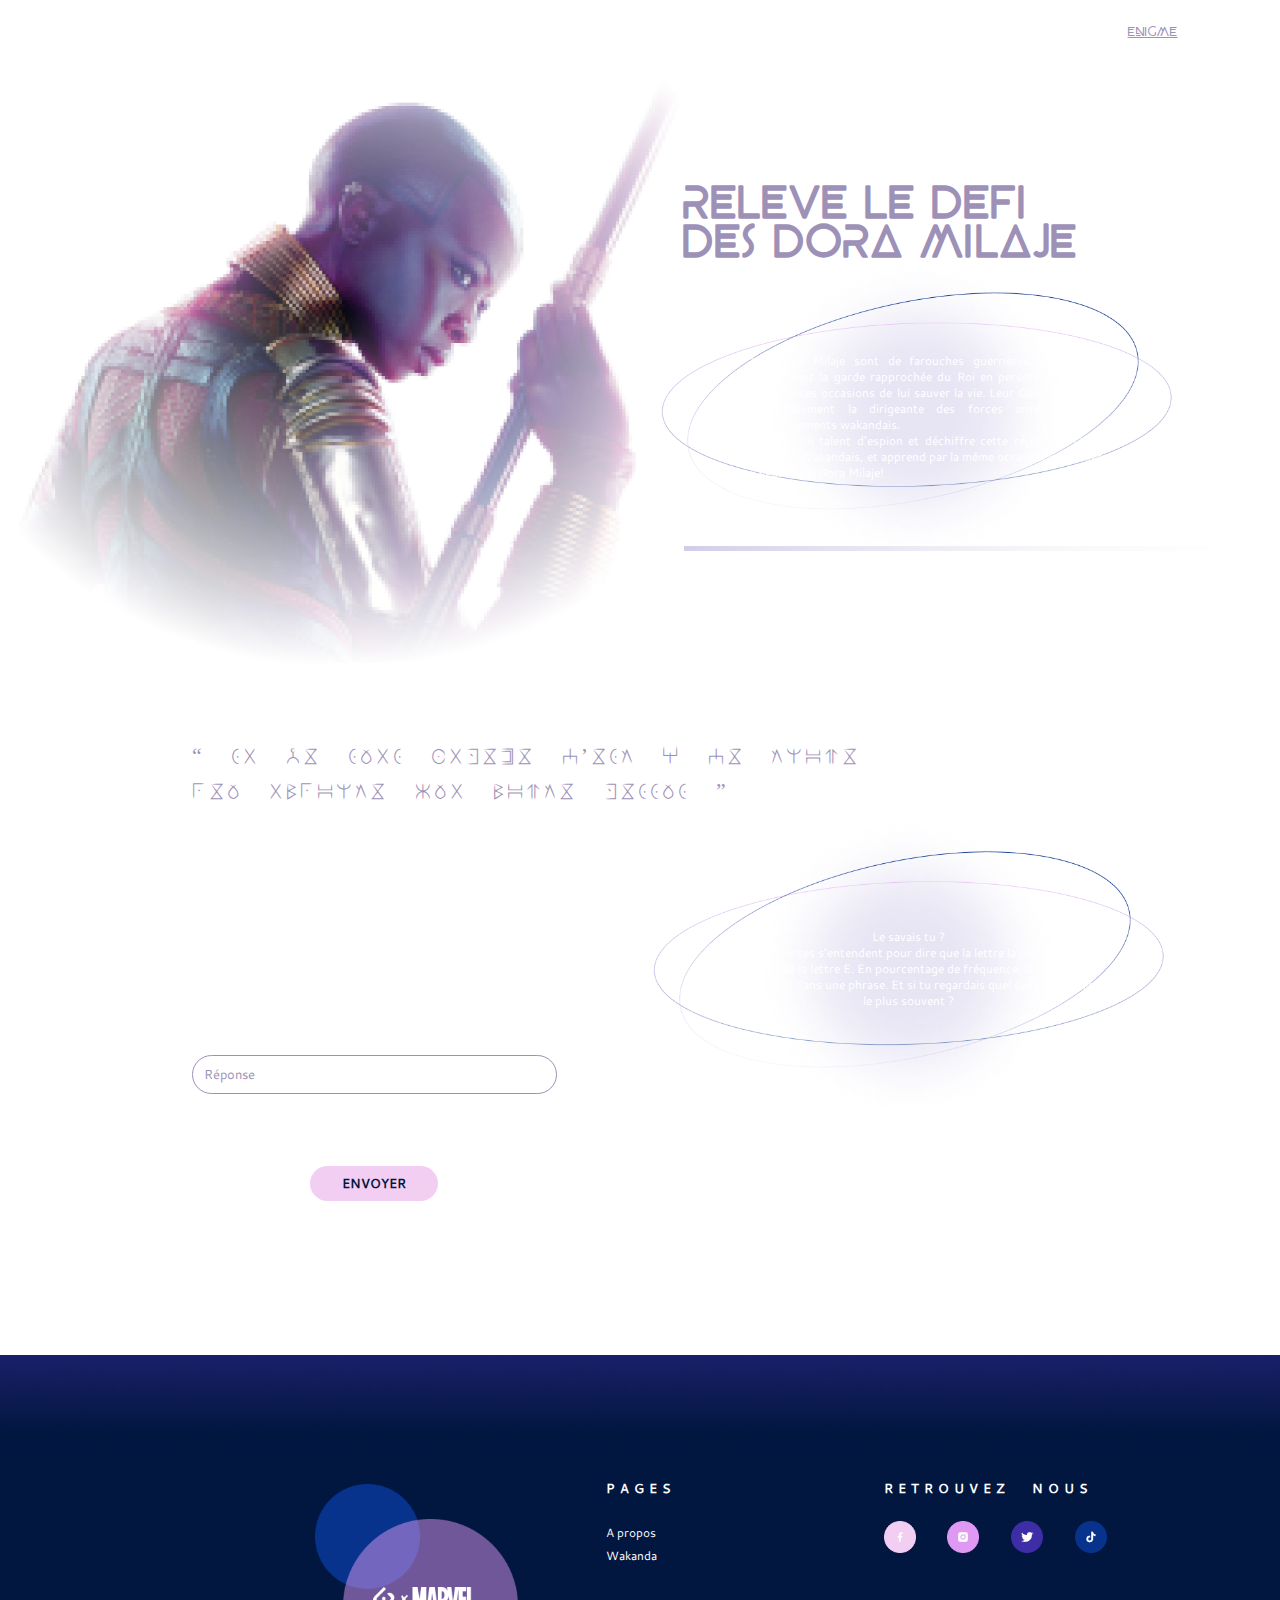
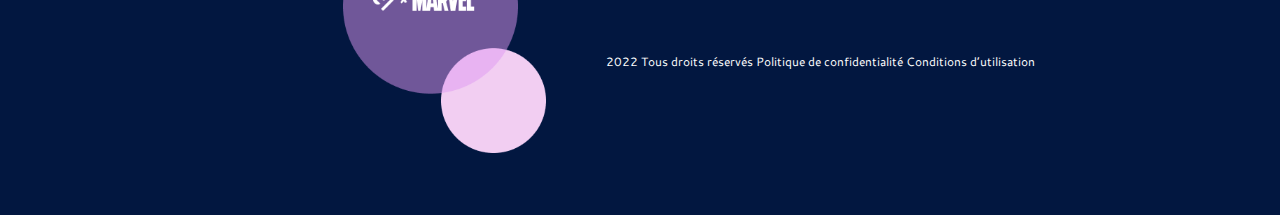
==== enigme.html @ 831d3232 "initial commit" ====
<!DOCTYPE html>
<html lang="en">
<head>
    <meta charset="UTF-8">
    <meta http-equiv="X-UA-Compatible" content="IE=edge">
    <meta name="viewport" content="width=device-width, initial-scale=1.0">
    <title>Enigme</title>
    <link rel="stylesheet" href="assets/css/style.css">
    <link rel="stylesheet" href="assets/css/enigme.css">
</head>
<body>
    <!-------------------------En-tête------------------------------>
    <header>
        <nav>
            <div class="logo">
                <img src="assets/images/All pages/footer2.png" alt="">
            </div>
            <ul class="nav">
                <li class="menu">
                    <a href="index.html">
                    ACCUEIL
                    </a>
                </li>
                <li>
                    <a href="wakanda.html">
                    WAKANDA
                    </a>
                </li>
                <li>
                    <a class="active" href="enigme.html">
                    ENIGME
                    </a>
                </li>
            </ul>
        </nav>      
    </header>

    <!------------------- Première section ---------------->
    <section class="first-section">
        <div class="left">
            <img src="assets/images/Enigme/Pantherenigme1.png" alt="Pantherenigme1">
        </div>
        <div class="right">
            <h1>Releve le defi <br>des dora milaje</h1>
            <div class="pantherenigme2">
                <img src="assets/images/Enigme/Pantherenigme2.png" alt="Pantherenigme2">
                <div class="pantherenigme2-text">
                    <p>Les Dora Milaje sont de farouches guerrières d’élite. Elles constituent la garde 
                        rapprochée du Roi en personne et ont de nombreuses occasions de lui sauver la 
                        vie. Leur Générale, Okoyé est également la dirigeante des forces armées et des 
                        renseignements wakandais. <br>
                        
                        Prouve ton talent d’espion et déchiffre cette réplique d’Okoyé écrite en Wakandais, 
                        et apprend par la même occasion la première valeur d’une Dora Milaje!</p>
                </div>
            </div>
            <div class="line">
                <img src="assets/images/Enigme/Pantherenigme3.png" alt="Pantherenigme3">
            </div>
        </div>
    </section>

    <!------------------- Deuxième section ---------------->
    <section class="second-section">
        <div class="words">
            <h2>“ SI JE SUIS FIDELE C’EST A CE TRONE <br>
                PEU IMPORTE QUI MONTE DESSUS ”</h2>
        </div>
        <div class="left2">
            <div class="alphabet">
                <p class="p1">Voici la transicription de l’alphabet:</p>
                <p class="p2"><span>A</span> = A ; <span>B</span> = b ; <span>C</span> = c ; <span>D</span> = d ; <span>E</span> = e ; <span>F</span> = f ; <span>G</span> = g ; <span>H</span> = h ; <span>I</span> = i ; <span>J</span> = j ; 

                    <span>K</span> = k ; <span>L</span> = l ; <span>M</span> = m ; <span>N</span> = n ; <span>O</span> = o ; <span>P</span> = p ; <span>Q</span> = q ; <span>R</span> = r ; <span>S</span> = s ; <span>T</span> = t ;
                    
                    <span>U</span> = u ; <span>W</span> = w ; <span>X</span> = x ; <span>Y</span> = y ; <span>Z</span> = z </p>
            </div>
            <div class="formulaire">
                <p class="p1">Alors, as tu la réponse </p>
                <form action="">
                    <input type="text" name="" id="" placeholder="Réponse" required>
                    <button type="submit">ENVOYER</button>
                </form>
            </div>
            
            <!-- modal -->
            <div id="myModal" class="modal">
                <div class="modal-content">
                  <span class="close" onclick="hideModal()">&times;</span>
                  <h3>Message reçu!</h3>
                  <p>Merci, à la prochaine!</p>
                </div>
            </div>

        </div>
        <div class="right2">
            <img src="assets/images/Enigme/Pantherenigme2.png" alt="Pantherenigme2">
            <div class="pantherenigme2-text2">
                <p>Le savais tu ? </p>
                <p>Plusieurs sources s’entendent pour dire que la lettre la plus utilisée en français est 
                    la lettre E. En pourcentage de fréquence, la lettre est utilisée à 14% dans une 
                    phrase. Et si tu regardais quel symbole revient le plus souvent ?</p>
            </div>
        </div>
    </section>

    <!-------------------- Pied de page ------------------------------------>
    <footer>
        <div class="footer-left">
            <div class="img1">
                <img src="assets/images/All pages/footer1.png" alt="">
                <div class="img2" >
                    <img src="assets/images/All pages/footer2.png" alt="">
                </div>
            </div>
        </div>
        <div class="footer-right">
            <div>
                <h4>PAGES</h4>
                <p>A propos</p>
                <p>Wakanda</p>
            </div>
            <div>
                <h4>RETROUVEZ NOUS</h4>
                <ul>
                    <li><a href="http://www.marvel-cineverse.fr/pages/mcu/encyclopedie/personnages/black-panther.html"><img src="assets/images/All pages/footer3.png" alt=""></a></li>
                    <li><a href="http://www.marvel-cineverse.fr/pages/mcu/encyclopedie/personnages/black-panther.html"><img src="assets/images/All pages/footer4.png" alt=""></a></li>
                    <li><a href="http://www.marvel-cineverse.fr/pages/mcu/encyclopedie/personnages/black-panther.html"><img src="assets/images/All pages/footer5.png" alt=""></a></li>
                    <li><a href="http://www.marvel-cineverse.fr/pages/mcu/encyclopedie/personnages/black-panther.html"><img src="assets/images/All pages/footer6.png" alt=""></a></li>
                </ul>
            </div>
            <div class="copyright">
                <p> 2022 Tous droits réservés Politique de confidentialité Conditions d’utilisation</p>
            </div>
        </div>
    </footer>   

    <script src="./assets/js/script.js"></script>
</body>
</html>
---- assets/css/style.css ----
/* Style général */
*, ::before, ::after {
    box-sizing: border-box;
    padding: 0;
    margin: 0;
}

:root {
    --white-color: #ffffff;
    --purple-color: #9E91B7;
    --purple-color2: #3D2DA6;
    --blue-color: #07338C;
    --blue-color2: #021740;
    --pink-color: #F2CEF2;
    --pink-color2: #DF99F2;
    --black-color: #000;
}

@font-face {
    font-family: panthera;
    src: url(../fonts/PantheraRegular-MVZ9J.ttf);
}

@font-face {
    font-family: beyno;
    src: url(../fonts/BEYNO.ttf);
}

@font-face {
    font-family: wakanda;
    src: url(../fonts/WakandaForever-Regular.ttf);
}

@font-face {
    font-family: cantarell;
    src: url(../fonts/Cantarell-Regular.ttf);
}

html {
    text-align: justify;
    font-size: 1vw;
}

body {
    background-image: url('../images/All pages/arrière_plan.png');
    background-repeat: no-repeat;
    background-size: cover;
    font-family: 'Cantarell';
    color: var(--white-color);
    overflow-x: hidden;
}

/* TEXTES ET TITRES */
h1 {
    font-family: panthera;
    color: var(--purple-color);
    font-size: 3.2em;
}

h2 {
    font-family: beyno;
    color: var(--purple-color);
    font-size: 1.5em;
    font-weight: 100;
}

.wakanda{
    font-family: wakanda;
    font-size: 2em;
    letter-spacing: 0.15em;
}

h3 {
    font-family: 'Cantarell';
    font-size: 2em;
}

.title {
    font-size: 1.5em;
}

.bio {
    font-family: cantarell;
    font-size: 0.87em;
}

p {
    font-size: 0.9em;
}

a {
    text-decoration: none; 
    color: var(--white-color);
    font-size: 0.9em;
}

/****************** NAV *****************/
header {
    padding: 2% 8%;
}

header nav {
    display: flex;
    justify-content: space-between; 
    font-size: 1.1em;
}

.logo img {
    width: 8vw;
}

.logo img:hover {
    filter: invert(20%);
    cursor: pointer;
}

header nav ul {
    display: flex;
    justify-content: space-between;
    width: 20vw; 
}

ul li {
    list-style-type: none; 
}

nav ul li {
    display: inline-flex;
}

nav ul li a {
    list-style-type: none;
    font-family: beyno;
    color: var(--white-color);
}

ul li .active {
    text-decoration: underline;
    color: var(--purple-color);
}

ul li a:hover {
    text-decoration: underline;
}

/* formulaires */
input {
    color: var(--white-color);
}

/* PIED DE PAGE */
footer {
    background-image: url(../images/All\ pages/back_footer.png);
    background-position: center;
    padding-top: 8%;
    padding-bottom: 4.5%;
    margin-top: 12%;
    display: grid;
    grid-template-columns: 0.9fr 1fr;
}

/* partie gauche */
.footer-left {
    display: flex;
    justify-content: flex-end;
    margin-top: 4.5%;
}

.footer-left .img1 {
    position: relative;
    margin-right: 10%;
}

.footer-left .img1 img{
    width: 18vw;
}

.footer-left .img2 {
   position: absolute;
   top: 8vw;
   left: 4.5vw;
}

.footer-left .img2 img {
    width: 8vw;
}

/* partie droite */
.footer-right {
    display: grid;
    grid-template-columns: 0.7fr 1fr;
} 

footer h4 {
    font-family: cantarell;
    word-spacing: 1em;
    letter-spacing: 5px;
    line-height: 5;
}

footer p {
    line-height: 2;
}

.footer-right ul {
    list-style-type: none;
    display: flex;
    gap: 8%;
}

.footer-right ul img {
    width: 2.5vw;
}

.copyright {
    grid-column: span 2;
}

/* Effets supplémentaires */
button[type='submit']:hover {
    box-shadow: 0px 4px 8px 0px var(--pink-color);
    cursor: pointer;
}

footer .footer-left:hover, footer div ul li:hover{
    transform: scale(1.1);
}

/* section * {
    animation-name: fade-in;
    animation-duration: 5s;
} */

@keyframes fade-in {
    from {
        opacity: 0%;
        transform: translateX(-100px);
    }
    to {
        opacity: 100%;
        transform: translateX(0px); 
    }
}

/* modal */
.modal {
display: none;
position: fixed;
z-index: 1;
left: 0;
top: 0;
width: 100%;
height: 100%;
overflow: auto;
background-color: rgba(0, 0, 0, 0.5);
}

.modal-content {
background: linear-gradient(#021740, #021740b7);
margin: 15% auto;
padding: 20px;
width: 50%;
border-radius: 5%;
}

/* pour fermer le modal */
.close {
color: #aaa;
float: right;
font-size: 1.5vw;
font-weight: bold;
cursor: pointer;
}

.close:hover,
.close:focus {
color: var(--white-color);
text-decoration: none;
}
---- assets/css/enigme.css ----
/* Couleurs */
:root {
    --white-color: #ffffff;
    --purple-color: #9E91B7;
    --purple-color2: #3D2DA6;
    --blue-color: #07338C;
    --blue-color2: #021740;
    --pink-color: #F2CEF2;
    --pink-color2: #DF99F2;
    --black-color: #000;
}

/*********************** PREMIERE SECTION ****************************/
.first-section {
    display: grid;
    grid-template-columns: 1fr 1fr;
}

h1 {
    font-family: beyno;
    color: var(--purple-color);
    font-size: 3.5vw;
}

/* partie gauche */
.left {
    margin: -18% auto auto -5%;
}

.left img {
    width: 75vw;
}

/* partie droite */
.right {
   margin: 18% auto auto -48%;
}

.right .pantherenigme2{
    margin: -2% auto -6% -4%;
}

.pantherenigme2 {
    position: relative;
}

.right .pantherenigme2 img{
    width: 40vw;
}

.pantherenigme2-text {
    position: absolute;
    top: 8vw;
    left: 7vw;
    width: 28vw;
    text-align: justify;
    word-spacing: -0.5px;
}

.line img {
    width: 45vw;
    height: 0.6vh;
}

/*********************** DEUXIEME SECTION ****************************/
.second-section {
    display: grid;
    grid-template-columns: 1fr 1fr;
    width: 70vw;
    margin: 0 auto;
}

.second-section .words {
    grid-column: span 2;
}

.second-section h2 {
    font-family: wakanda;
    color: var(--purple-color);
    font-size: 1.7vw;
    letter-spacing: 3px;
    word-spacing: 0.8em;
    line-height: 1.6;
}

/* Partie gauche */
.alphabet {
    margin-top: 8%;
    margin-bottom: 25%;
}
.left2 .p1{
    line-height: 3;
}
.alphabet .p2 {
    font-family: wakanda;
    font-size: 1em;
}

.alphabet span {
    font-family: cantarell;
    font-size: 1em;
}

.formulaire form{
    display: flex;
    flex-direction: column;
    gap: 8vh;
    width: 95%;
}

form input {
    width: 100%;
    height: 3vw;
    border-radius: 38px;
    border: 1px solid var(--purple-color);
    background: transparent;
    padding-left: 3%;
}

input::placeholder {
    color: var(--purple-color); 
    font-size: 1vw;
    font-family: cantarell;
}

form button{
    width: 10vw;
    padding: 2.5% 3%;
    border-radius: 38px;
    background-color: var(--pink-color);
    border: none;
    margin: 0 auto;
    color: var(--blue-color2);
    font-family: cantarell;
    font-size: 1em;
    font-weight: bold;
}

/* Partie droite */
.right2 {
    margin-left: 15%;
    position: relative;
}

.right2 img {
    width: 40vw;
}

.right2 .pantherenigme2-text2 {
    position: absolute;
    width: 30vw;
    bottom: 15vw;
    left: 5vw;
    text-align: center;
}
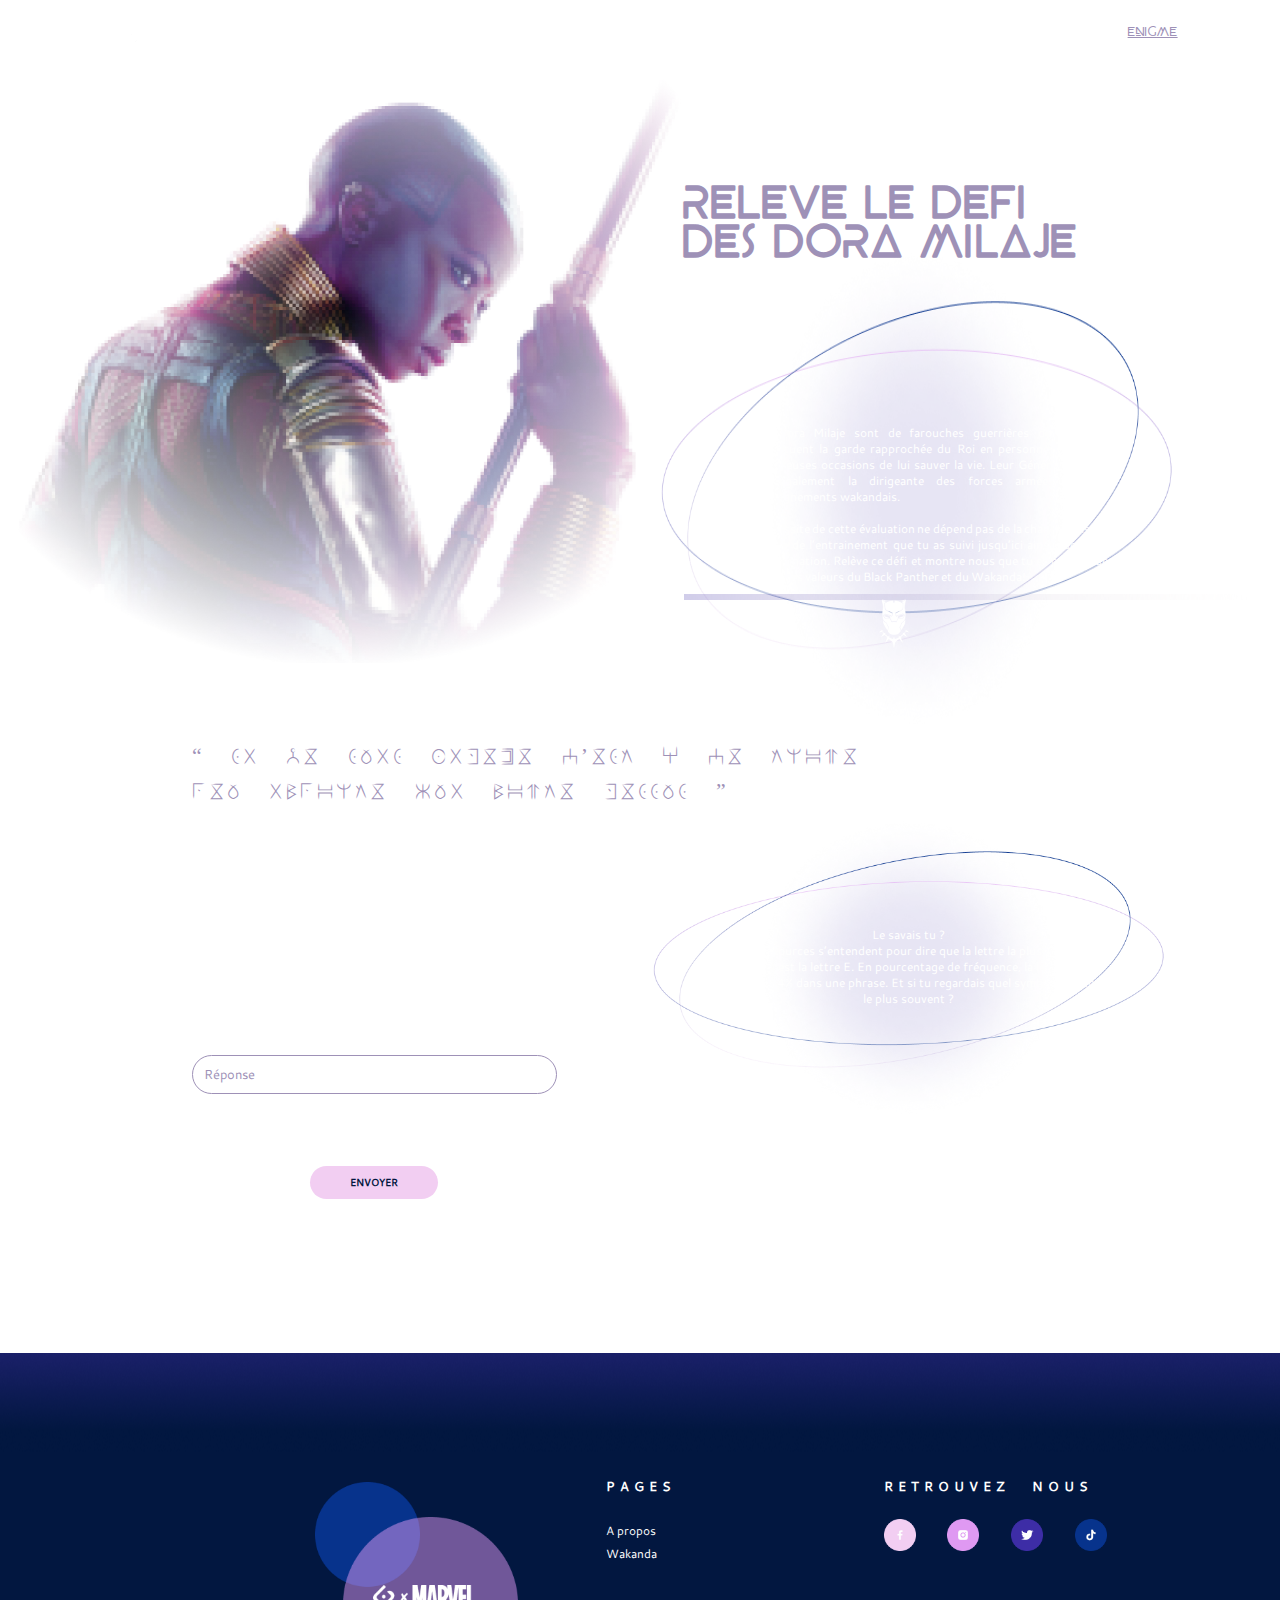
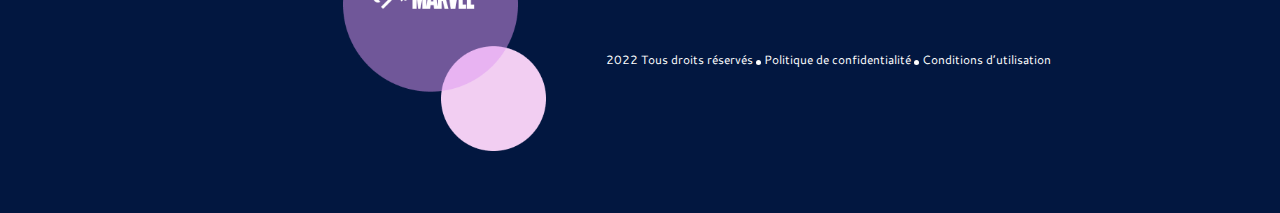
==== commit af4d3f79: "first commit" ====
--- a/enigme.html
+++ b/enigme.html
@@ -5,6 +5,7 @@
     <meta http-equiv="X-UA-Compatible" content="IE=edge">
     <meta name="viewport" content="width=device-width, initial-scale=1.0">
     <title>Enigme</title>
+    <script src="https://code.jquery.com/jquery-3.6.0.js" integrity="sha256-H+K7U5CnXl1h5ywQfKtSj8PCmoN9aaq30gDh27Xc0jk=" crossorigin="anonymous"></script>
     <link rel="stylesheet" href="assets/css/style.css">
     <link rel="stylesheet" href="assets/css/enigme.css">
 </head>
@@ -13,7 +14,7 @@
     <header>
         <nav>
             <div class="logo">
-                <img src="assets/images/All pages/footer2.png" alt="">
+                <img src="assets/images/All pages/footer2.png" alt="logos">
             </div>
             <ul class="nav">
                 <li class="menu">
@@ -35,74 +36,72 @@
         </nav>      
     </header>
 
-    <!------------------- Première section ---------------->
-    <section class="first-section">
-        <div class="left">
-            <img src="assets/images/Enigme/Pantherenigme1.png" alt="Pantherenigme1">
-        </div>
-        <div class="right">
-            <h1>Releve le defi <br>des dora milaje</h1>
-            <div class="pantherenigme2">
-                <img src="assets/images/Enigme/Pantherenigme2.png" alt="Pantherenigme2">
-                <div class="pantherenigme2-text">
-                    <p>Les Dora Milaje sont de farouches guerrières d’élite. Elles constituent la garde 
-                        rapprochée du Roi en personne et ont de nombreuses occasions de lui sauver la 
-                        vie. Leur Générale, Okoyé est également la dirigeante des forces armées et des 
-                        renseignements wakandais. <br>
-                        
-                        Prouve ton talent d’espion et déchiffre cette réplique d’Okoyé écrite en Wakandais, 
-                        et apprend par la même occasion la première valeur d’une Dora Milaje!</p>
+    <!-------------------- contenu principal ------------------------->
+    <main>
+        <!------------------- Première section ---------------->
+        <section class="first-section">
+            <div class="left">
+                <img src="assets/images/Enigme/Pantherenigme1.png" alt="Pantherenigme1">
+            </div>
+            <div class="right">
+                <h1>Releve le defi <br>des dora milaje</h1>
+                <div class="pantherenigme2">
+                    <img src="assets/images/Enigme/Pantherenigme2.png" alt="Pantherenigme2">
+                    <div class="pantherenigme2-text">
+                        <p>Les Dora Milaje sont de farouches guerrières d’élite. Elles constituent la garde 
+                            rapprochée du Roi en personne et ont de nombreuses occasions de lui sauver la 
+                            vie. Leur Générale, Okoyé est également la dirigeante des forces armées et des 
+                            renseignements wakandais. <br><br>
+                            
+                            La réussite de cette évaluation ne dépend pas de la chance mais bel et bien de 
+                            l’entrainement que tu as suivi jusqu’ici ainsi que de ta détermination. Relève ce défi et 
+                            montre nous que tu es capable de porter les valeurs du Black Panther et du Wakanda!</p>
+                        <img src="assets/images/Enigme/Pantherenigme4.png" alt="" id="p4">
+                    </div>
+                </div>
+                <div class="line">
+                    <img src="assets/images/Enigme/Pantherenigme3.png" alt="Pantherenigme3">
                 </div>
             </div>
-            <div class="line">
-                <img src="assets/images/Enigme/Pantherenigme3.png" alt="Pantherenigme3">
+        </section>
+
+        <!------------------- Deuxième section ---------------->
+        <section class="second-section">
+            <div class="words">
+                <h2>“ SI JE SUIS FIDELE C’EST A CE TRONE <br>
+                    PEU IMPORTE QUI MONTE DESSUS ”</h2>
             </div>
-        </div>
-    </section>
+            <!-- partie gauche -->
+            <div class="left2">
+                <div class="alphabet">
+                    <p class="p1">Voici la transicription de l’alphabet:</p>
+                    <p class="p2"><span>A</span> = A ; <span>B</span> = b ; <span>C</span> = c ; <span>D</span> = d ; <span>E</span> = e ; <span>F</span> = f ; <span>G</span> = g ; <span>H</span> = h ; <span>I</span> = i ; <span>J</span> = j ; 
 
-    <!------------------- Deuxième section ---------------->
-    <section class="second-section">
-        <div class="words">
-            <h2>“ SI JE SUIS FIDELE C’EST A CE TRONE <br>
-                PEU IMPORTE QUI MONTE DESSUS ”</h2>
-        </div>
-        <div class="left2">
-            <div class="alphabet">
-                <p class="p1">Voici la transicription de l’alphabet:</p>
-                <p class="p2"><span>A</span> = A ; <span>B</span> = b ; <span>C</span> = c ; <span>D</span> = d ; <span>E</span> = e ; <span>F</span> = f ; <span>G</span> = g ; <span>H</span> = h ; <span>I</span> = i ; <span>J</span> = j ; 
-
-                    <span>K</span> = k ; <span>L</span> = l ; <span>M</span> = m ; <span>N</span> = n ; <span>O</span> = o ; <span>P</span> = p ; <span>Q</span> = q ; <span>R</span> = r ; <span>S</span> = s ; <span>T</span> = t ;
-                    
-                    <span>U</span> = u ; <span>W</span> = w ; <span>X</span> = x ; <span>Y</span> = y ; <span>Z</span> = z </p>
-            </div>
-            <div class="formulaire">
-                <p class="p1">Alors, as tu la réponse </p>
-                <form action="">
-                    <input type="text" name="" id="" placeholder="Réponse" required>
-                    <button type="submit">ENVOYER</button>
-                </form>
-            </div>
-            
-            <!-- modal -->
-            <div id="myModal" class="modal">
-                <div class="modal-content">
-                  <span class="close" onclick="hideModal()">&times;</span>
-                  <h3>Message reçu!</h3>
-                  <p>Merci, à la prochaine!</p>
+                        <span>K</span> = k ; <span>L</span> = l ; <span>M</span> = m ; <span>N</span> = n ; <span>O</span> = o ; <span>P</span> = p ; <span>Q</span> = q ; <span>R</span> = r ; <span>S</span> = s ; <span>T</span> = t ;
+                        
+                        <span>U</span> = u ; <span>W</span> = w ; <span>X</span> = x ; <span>Y</span> = y ; <span>Z</span> = z </p>
+                </div>
+                <div class="formulaire">
+                    <p class="p1">Alors, as tu la réponse </p>
+                    <form action="" id="result">
+                        <input type="text" name="response" id="" placeholder="Réponse" required>
+                        <button type="submit" id="send">ENVOYER</button>
+                    </form>
                 </div>
             </div>
 
-        </div>
-        <div class="right2">
-            <img src="assets/images/Enigme/Pantherenigme2.png" alt="Pantherenigme2">
-            <div class="pantherenigme2-text2">
-                <p>Le savais tu ? </p>
-                <p>Plusieurs sources s’entendent pour dire que la lettre la plus utilisée en français est 
-                    la lettre E. En pourcentage de fréquence, la lettre est utilisée à 14% dans une 
-                    phrase. Et si tu regardais quel symbole revient le plus souvent ?</p>
+            <!-- partie droite -->
+            <div class="right2">
+                <img src="assets/images/Enigme/Pantherenigme2.png" alt="Pantherenigme2">
+                <div class="pantherenigme2-text2">
+                    <p>Le savais tu ? </p>
+                    <p>Plusieurs sources s’entendent pour dire que la lettre la plus utilisée en français est 
+                        la lettre E. En pourcentage de fréquence, la lettre est utilisée à 14% dans une 
+                        phrase. Et si tu regardais quel symbole revient le plus souvent ?</p>
+                </div>
             </div>
-        </div>
-    </section>
+        </section>
+    </main>
 
     <!-------------------- Pied de page ------------------------------------>
     <footer>
@@ -130,11 +129,20 @@
                 </ul>
             </div>
             <div class="copyright">
-                <p> 2022 Tous droits réservés Politique de confidentialité Conditions d’utilisation</p>
+                <p> 2022 Tous droits réservés <span style="border-radius: 100%; background-color: white; font-size: 0.3vw;">.....</span> Politique de confidentialité <span style="border-radius: 100%; background-color: white; font-size: 0.3vw;">.....</span> Conditions d’utilisation</p>
             </div>
         </div>
     </footer>   
 
+    <!-- modal -->
+    <div id="myModal" class="modal">
+        <div class="modal-content">
+            <span class="close" onclick="hideModal()">&times;</span>
+            <h3>Réponse reçue!</h3>
+            <p>Merci, à la prochaine!</p>
+        </div>
+    </div>
     <script src="./assets/js/script.js"></script>
+    <script src="./assets/js/enigme.js"></script>
 </body>
 </html>--- a/assets/css/style.css
+++ b/assets/css/style.css
@@ -146,6 +146,7 @@
 /* formulaires */
 input {
     color: var(--white-color);
+    font-size: 1em;
 }
 
 /* PIED DE PAGE */
@@ -217,15 +218,12 @@
 }
 
 /* Effets supplémentaires */
-button[type='submit']:hover {
-    box-shadow: 0px 4px 8px 0px var(--pink-color);
-    cursor: pointer;
-}
-
+/* agrandissement au passage du curseur */
 footer .footer-left:hover, footer div ul li:hover{
     transform: scale(1.1);
 }
 
+/* entrée de certains éléments */
 /* section * {
     animation-name: fade-in;
     animation-duration: 5s;
--- a/assets/css/enigme.css
+++ b/assets/css/enigme.css
@@ -37,7 +37,7 @@
 }
 
 .right .pantherenigme2{
-    margin: -2% auto -6% -4%;
+    margin: -5% auto -6% -4%;
 }
 
 .pantherenigme2 {
@@ -46,20 +46,35 @@
 
 .right .pantherenigme2 img{
     width: 40vw;
+    height: 40vw;
 }
 
 .pantherenigme2-text {
     position: absolute;
-    top: 8vw;
+    top: 15vw;
     left: 7vw;
     width: 28vw;
     text-align: justify;
     word-spacing: -0.5px;
 }
 
+.line{
+    position: relative;
+    top: -10vw;
+}
+
 .line img {
     width: 45vw;
     height: 0.6vh;
+}
+
+/* texte et image ajoutés */
+#p4 {
+    width: 2.5vw;
+    height: auto;
+    position: absolute;
+    left: 10vw;
+    margin-top: 1vw;
 }
 
 /*********************** DEUXIEME SECTION ****************************/
@@ -125,15 +140,20 @@
 
 form button{
     width: 10vw;
-    padding: 2.5% 3%;
+    padding: 2.5% 2.5%;
     border-radius: 38px;
     background-color: var(--pink-color);
     border: none;
     margin: 0 auto;
     color: var(--blue-color2);
     font-family: cantarell;
-    font-size: 1em;
+    font-size: 0.8em;
     font-weight: bold;
+}
+
+button[type='submit']:hover {
+    box-shadow: 0px 0px 4px 4px var(--pink-color);
+    cursor: pointer;
 }
 
 /* Partie droite */
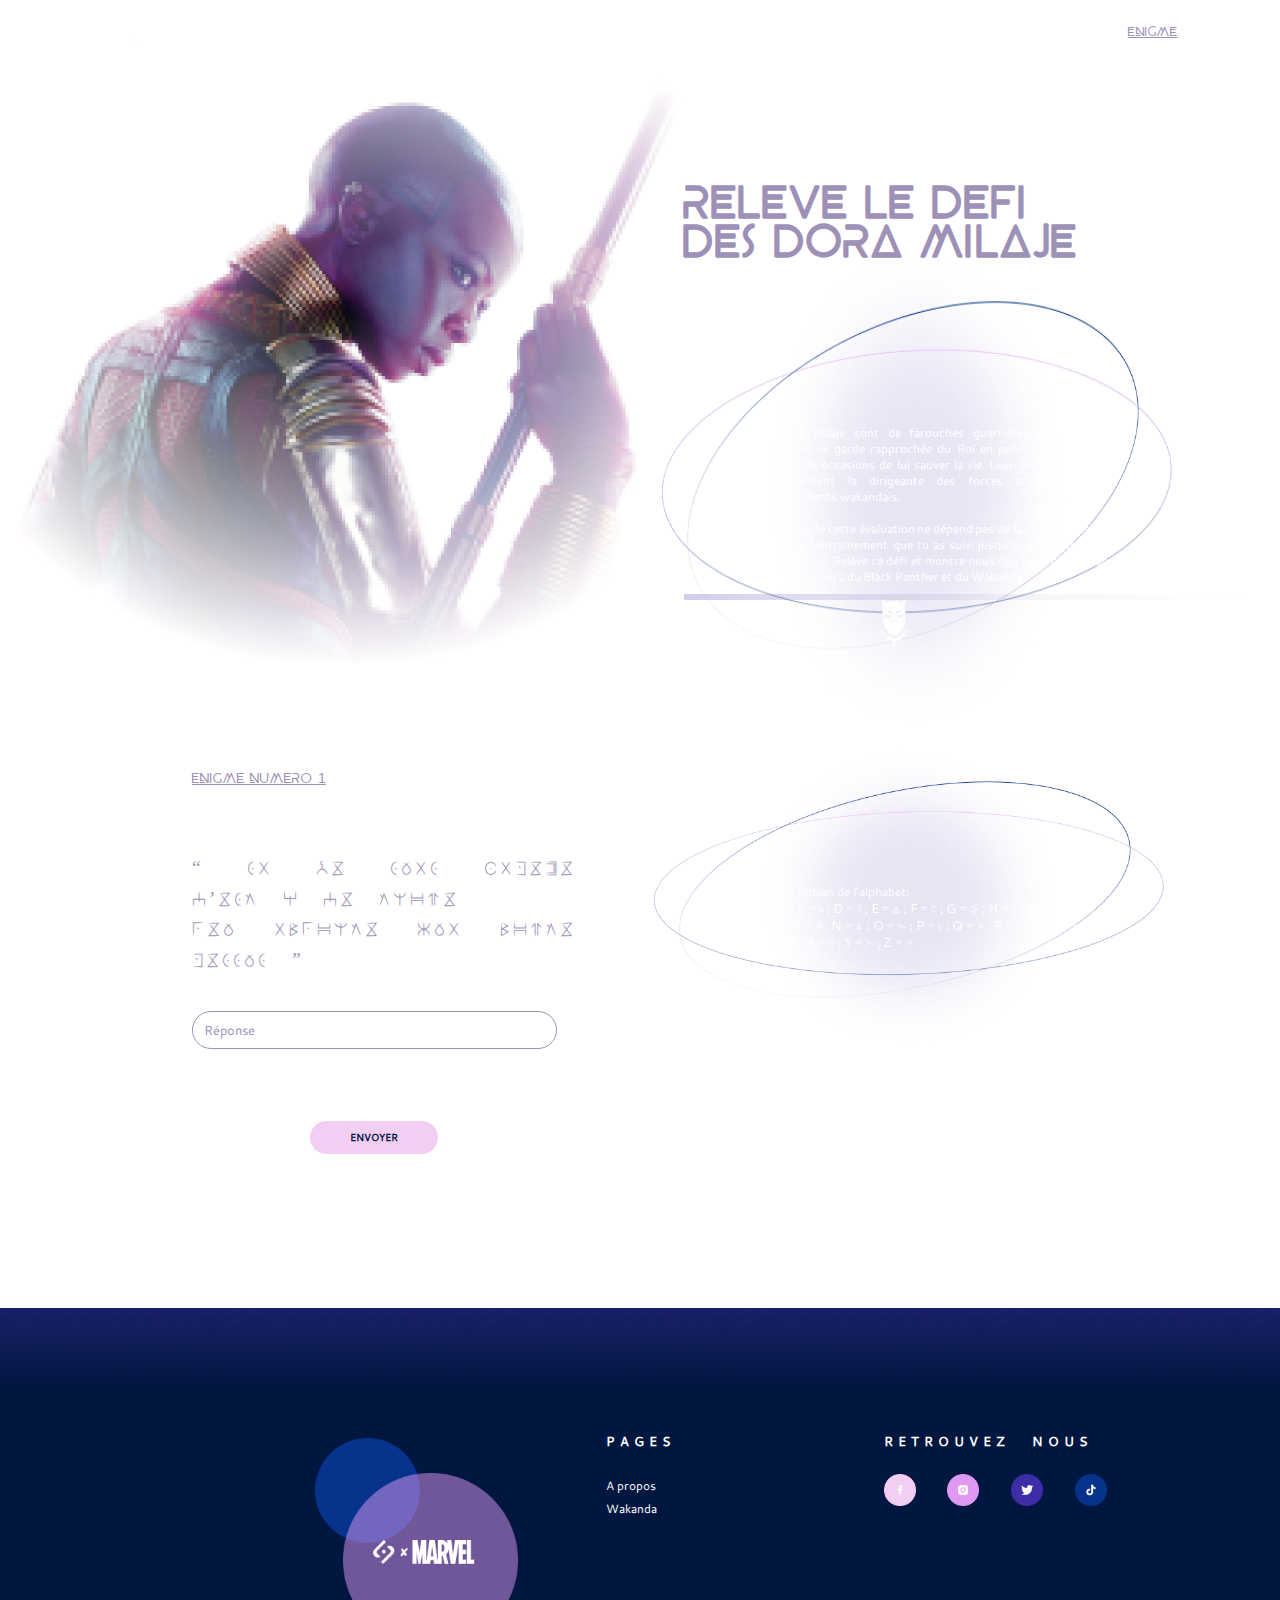
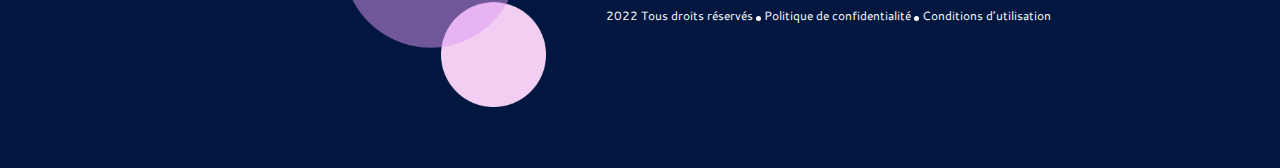
==== commit d4307fd5: "second commit" ====
--- a/enigme.html
+++ b/enigme.html
@@ -67,24 +67,22 @@
 
         <!------------------- Deuxième section ---------------->
         <section class="second-section">
-            <div class="words">
-                <h2>“ SI JE SUIS FIDELE C’EST A CE TRONE <br>
-                    PEU IMPORTE QUI MONTE DESSUS ”</h2>
-            </div>
+
             <!-- partie gauche -->
             <div class="left2">
-                <div class="alphabet">
-                    <p class="p1">Voici la transicription de l’alphabet:</p>
-                    <p class="p2"><span>A</span> = A ; <span>B</span> = b ; <span>C</span> = c ; <span>D</span> = d ; <span>E</span> = e ; <span>F</span> = f ; <span>G</span> = g ; <span>H</span> = h ; <span>I</span> = i ; <span>J</span> = j ; 
-
-                        <span>K</span> = k ; <span>L</span> = l ; <span>M</span> = m ; <span>N</span> = n ; <span>O</span> = o ; <span>P</span> = p ; <span>Q</span> = q ; <span>R</span> = r ; <span>S</span> = s ; <span>T</span> = t ;
-                        
-                        <span>U</span> = u ; <span>W</span> = w ; <span>X</span> = x ; <span>Y</span> = y ; <span>Z</span> = z </p>
+                <div class="enigme-desc">
+                    <h2 class="num-enigme">ENIGME NUMERO <span id="num" style="font-family: Arial, Helvetica, sans-serif;">1</span></h2>
+                    <p class="p2">Prouve ton talent d’espion et déchiffre cette réplique d’Okoyé écrite en Wakandais, 
+                        et apprend par la même occasion la première valeur d’une Dora Milaje !</p>
+                </div>
+                <div class="words">
+                    <h2>“ SI JE SUIS FIDELE C’EST A CE TRONE <br>
+                        PEU IMPORTE QUI MONTE DESSUS ”</h2>
                 </div>
                 <div class="formulaire">
                     <p class="p1">Alors, as tu la réponse </p>
                     <form action="" id="result">
-                        <input type="text" name="response" id="" placeholder="Réponse" required>
+                        <input type="text" name="response" id="rep" placeholder="Réponse" required>
                         <button type="submit" id="send">ENVOYER</button>
                     </form>
                 </div>
@@ -94,10 +92,12 @@
             <div class="right2">
                 <img src="assets/images/Enigme/Pantherenigme2.png" alt="Pantherenigme2">
                 <div class="pantherenigme2-text2">
-                    <p>Le savais tu ? </p>
-                    <p>Plusieurs sources s’entendent pour dire que la lettre la plus utilisée en français est 
-                        la lettre E. En pourcentage de fréquence, la lettre est utilisée à 14% dans une 
-                        phrase. Et si tu regardais quel symbole revient le plus souvent ?</p>
+                    <p id="titre">Voici la transicription de l’alphabet: </p>
+                    <p id="alphabet"><span>A</span> = A ; <span>B</span> = b ; <span>C</span> = c ; <span>D</span> = d ; <span>E</span> = e ; <span>F</span> = f ; <span>G</span> = g ; <span>H</span> = h ; <span>I</span> = i ; <span>J</span> = j ; 
+
+                        <span>K</span> = k ; <span>L</span> = l ; <span>M</span> = m ; <span>N</span> = n ; <span>O</span> = o ; <span>P</span> = p ; <span>Q</span> = q ; <span>R</span> = r ; <span>S</span> = s ; <span>T</span> = t ;
+                        
+                        <span>U</span> = u ; <span>W</span> = w ; <span>X</span> = x ; <span>Y</span> = y ; <span>Z</span> = z</p>
                 </div>
             </div>
         </section>
@@ -135,14 +135,17 @@
     </footer>   
 
     <!-- modal -->
-    <div id="myModal" class="modal">
-        <div class="modal-content">
-            <span class="close" onclick="hideModal()">&times;</span>
-            <h3>Réponse reçue!</h3>
-            <p>Merci, à la prochaine!</p>
+    <div class="popup1">
+        <div class="popup-content">
+            <h2 id="popup-title">Bravo!</h2>
+            <p class="message" id="message">Tu as trouvé la réponse! Es-tu prêt <br> pour l'énigme suivant?</p>
+            <button id="status">QUESTION SUIVANTE</button>
         </div>
     </div>
-    <script src="./assets/js/script.js"></script>
+
+    <!-- modal fin énigme -->
+
+   
     <script src="./assets/js/enigme.js"></script>
 </body>
 </html>--- a/assets/css/enigme.css
+++ b/assets/css/enigme.css
@@ -85,35 +85,27 @@
     margin: 0 auto;
 }
 
-.second-section .words {
-    grid-column: span 2;
-}
-
-.second-section h2 {
+/* Partie gauche */
+.enigme-desc {
+    margin-top: 8%;
+    margin-bottom: 5%;
+}
+
+.left2 .num-enigme{
+    font-family: beyno;
+    font-size: 1.1em;
+    text-decoration: underline;
+    /* line-height: 3; */
+}
+
+.second-section .left2 .words h2 {
     font-family: wakanda;
     color: var(--purple-color);
-    font-size: 1.7vw;
+    font-size: 1.5vw;
     letter-spacing: 3px;
     word-spacing: 0.8em;
     line-height: 1.6;
-}
-
-/* Partie gauche */
-.alphabet {
-    margin-top: 8%;
-    margin-bottom: 25%;
-}
-.left2 .p1{
-    line-height: 3;
-}
-.alphabet .p2 {
-    font-family: wakanda;
-    font-size: 1em;
-}
-
-.alphabet span {
-    font-family: cantarell;
-    font-size: 1em;
+    margin-bottom: 5%;
 }
 
 .formulaire form{
@@ -138,7 +130,7 @@
     font-family: cantarell;
 }
 
-form button{
+form button, .popup1 button{
     width: 10vw;
     padding: 2.5% 2.5%;
     border-radius: 38px;
@@ -169,7 +161,58 @@
 .right2 .pantherenigme2-text2 {
     position: absolute;
     width: 30vw;
-    bottom: 15vw;
+    top: 35%;
     left: 5vw;
+    text-align: left;
+}
+
+#alphabet {
+    font-family: wakanda;
+    font-size: 1em;
+}
+
+#alphabet span {
+    font-family: cantarell;
+    font-size: 1em;
+}
+
+
+/* Popup */
+.popup1 {
+    display: none;
+    position: fixed;
+    z-index: 1;
+    left: 0;
+    top: 0;
+    width: 100%;
+    height: 100%;
+    overflow: auto;
+    opacity: 0.99; 
     text-align: center;
+    background-color: rgba(0, 0, 0, 0.5);
+}
+
+.popup-content {
+    background: linear-gradient(to bottom, #f2cef2a8 10%, var(--purple-color2) 90%);
+    box-shadow: 0px 0px 5em 5em var(--purple-color2);
+    margin: 15% auto;
+    padding: 20px;
+    width: 30%;
+    height: 50%;
+    border-radius: 5%;
+    display: flex;
+    flex-direction: column;
+    gap: 20%;
+    
+}
+
+.popup1 h2{
+    color: white;
+    font-family: cantarell;
+    font-size: 1.5em;
+    text-transform: uppercase;
+}
+
+.popup1 button {
+    width: auto;
 }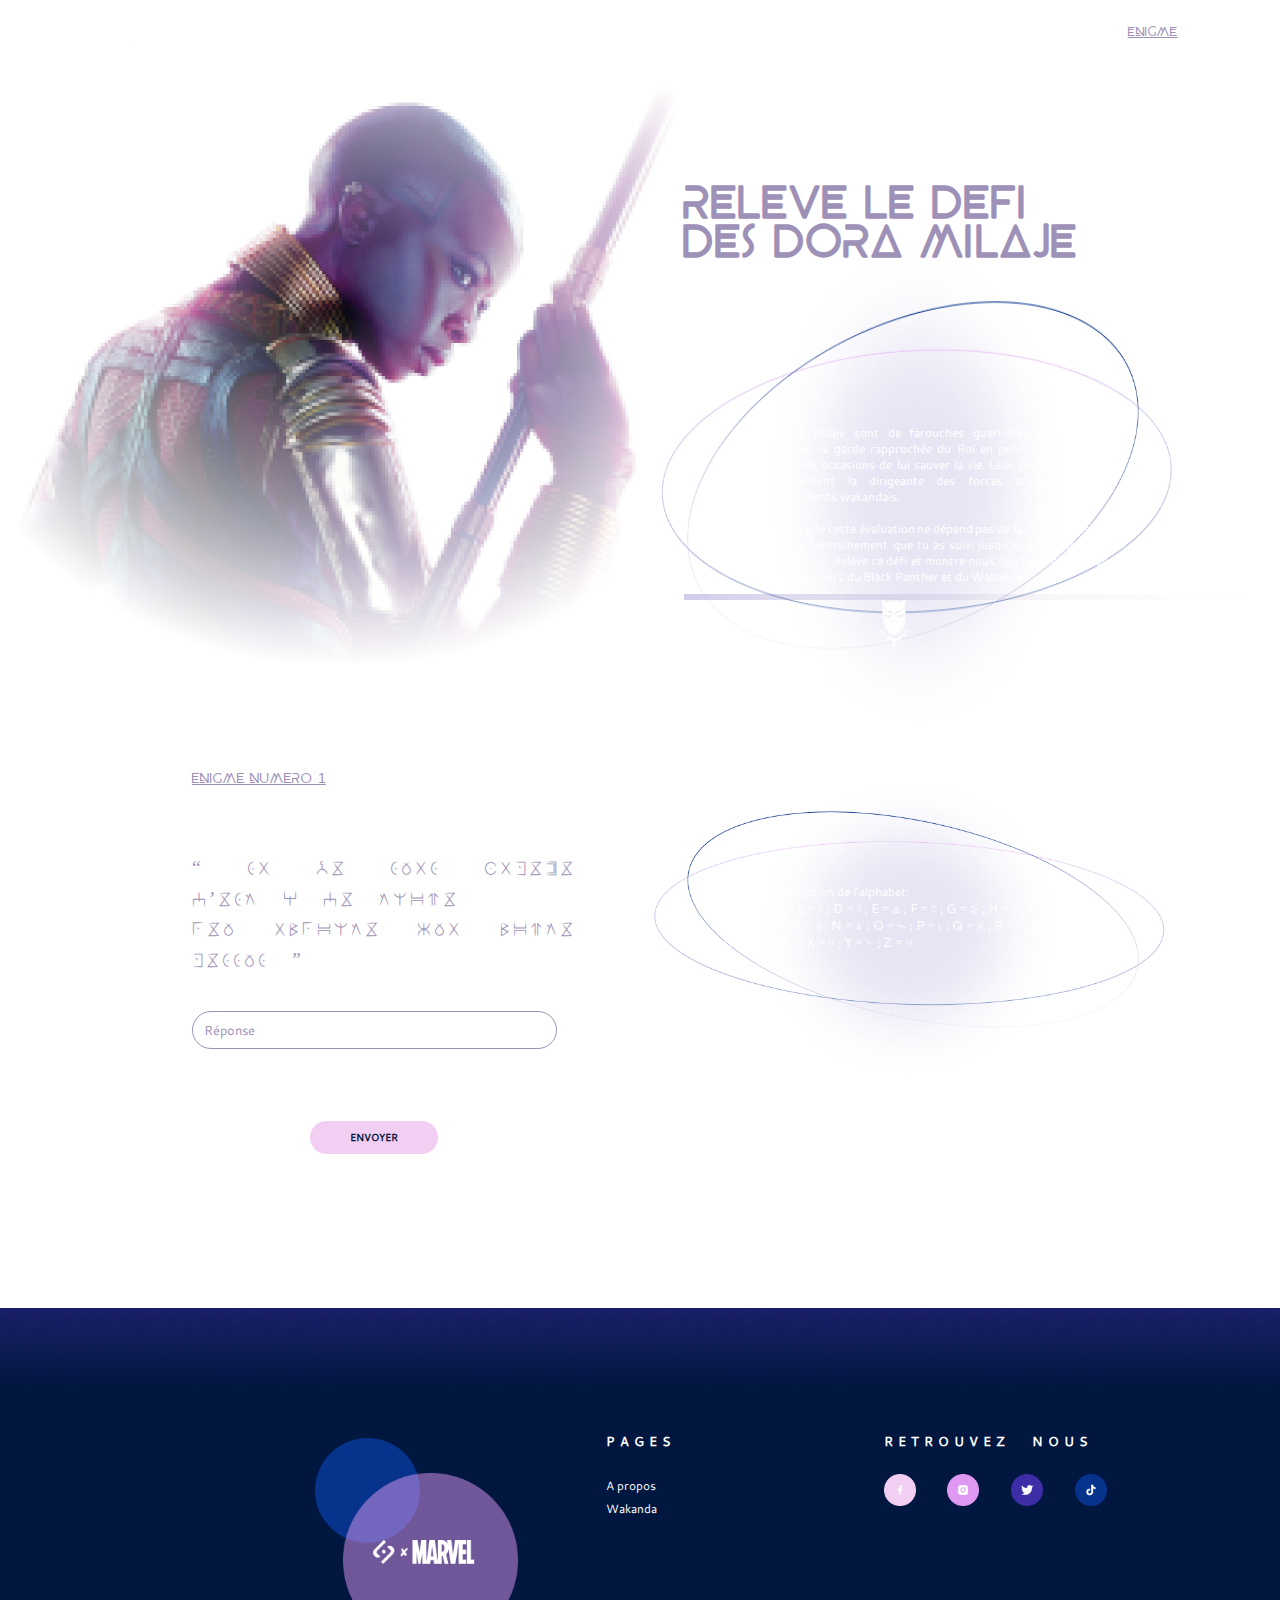
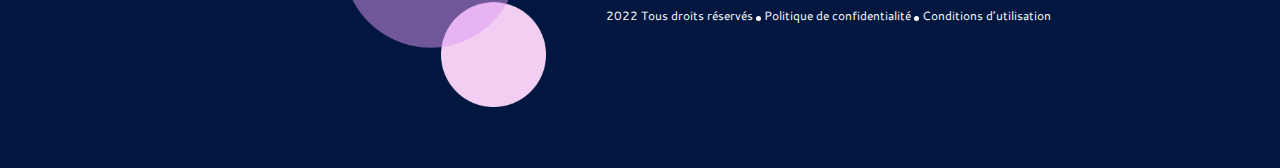
==== commit 51de7032: "modification" ====
--- a/enigme.html
+++ b/enigme.html
@@ -44,10 +44,10 @@
                 <img src="assets/images/Enigme/Pantherenigme1.png" alt="Pantherenigme1">
             </div>
             <div class="right">
-                <h1>Releve le defi <br>des dora milaje</h1>
+                <h1 class="fade-in">Releve le defi <br>des dora milaje</h1>
                 <div class="pantherenigme2">
                     <img src="assets/images/Enigme/Pantherenigme2.png" alt="Pantherenigme2">
-                    <div class="pantherenigme2-text">
+                    <div class="pantherenigme2-text fade-in">
                         <p>Les Dora Milaje sont de farouches guerrières d’élite. Elles constituent la garde 
                             rapprochée du Roi en personne et ont de nombreuses occasions de lui sauver la 
                             vie. Leur Générale, Okoyé est également la dirigeante des forces armées et des 
@@ -66,20 +66,20 @@
         </section>
 
         <!------------------- Deuxième section ---------------->
-        <section class="second-section">
+        <section class="second-section fade-in">
 
             <!-- partie gauche -->
             <div class="left2">
-                <div class="enigme-desc">
+                <div class="enigme-desc fade-in">
                     <h2 class="num-enigme">ENIGME NUMERO <span id="num" style="font-family: Arial, Helvetica, sans-serif;">1</span></h2>
                     <p class="p2">Prouve ton talent d’espion et déchiffre cette réplique d’Okoyé écrite en Wakandais, 
                         et apprend par la même occasion la première valeur d’une Dora Milaje !</p>
                 </div>
-                <div class="words">
-                    <h2>“ SI JE SUIS FIDELE C’EST A CE TRONE <br>
+                <div class="words v">
+                    <h2 id="enigme">“ SI JE SUIS FIDELE C’EST A CE TRONE <br>
                         PEU IMPORTE QUI MONTE DESSUS ”</h2>
                 </div>
-                <div class="formulaire">
+                <div class="formulaire fade-in">
                     <p class="p1">Alors, as tu la réponse </p>
                     <form action="" id="result">
                         <input type="text" name="response" id="rep" placeholder="Réponse" required>
@@ -91,7 +91,7 @@
             <!-- partie droite -->
             <div class="right2">
                 <img src="assets/images/Enigme/Pantherenigme2.png" alt="Pantherenigme2">
-                <div class="pantherenigme2-text2">
+                <div class="pantherenigme2-text2 fade-in">
                     <p id="titre">Voici la transicription de l’alphabet: </p>
                     <p id="alphabet"><span>A</span> = A ; <span>B</span> = b ; <span>C</span> = c ; <span>D</span> = d ; <span>E</span> = e ; <span>F</span> = f ; <span>G</span> = g ; <span>H</span> = h ; <span>I</span> = i ; <span>J</span> = j ; 
 
@@ -144,8 +144,24 @@
     </div>
 
     <!-- modal fin énigme -->
+    <div class="popup2">
+        <div class="popup-content2">
+            <h2 id="popup-title2">Ton initiation est terminée</h2>
+            <button id="status2">REVENIR A L'ACCUEIL</button>
+            <div id="figma">
+                <div>
+                    <img src="assets/images/Enigme/figma_logo.svg" alt="logo-figma">
+                </div>
+                <p id="coming-soon">Coming soon <br> <span id="minuteur"></span></p>
+            </div>
+           
+        </div>
+    </div>
 
-   
+    <!-- canvas -->
+    <canvas id="canvas-mouse"></canvas>
+
+    <script src="./assets/js/script.js"></script>
     <script src="./assets/js/enigme.js"></script>
 </body>
 </html>--- a/assets/css/style.css
+++ b/assets/css/style.css
@@ -224,10 +224,10 @@
 }
 
 /* entrée de certains éléments */
-/* section * {
+.fade-in {
     animation-name: fade-in;
     animation-duration: 5s;
-} */
+}
 
 @keyframes fade-in {
     from {
@@ -275,3 +275,17 @@
 color: var(--white-color);
 text-decoration: none;
 }
+
+/* canvas souris */
+#canvas-mouse {
+    position: absolute;
+    top: 0;
+    left: 0;
+    pointer-events: none;
+    z-index: 2;
+}
+  
+/* pour chaque élément zoomé */
+.zoom {
+    transition: transform 3s; 
+}--- a/assets/css/enigme.css
+++ b/assets/css/enigme.css
@@ -130,7 +130,7 @@
     font-family: cantarell;
 }
 
-form button, .popup1 button{
+form button, .popup1 button, .popup2 button{
     width: 10vw;
     padding: 2.5% 2.5%;
     border-radius: 38px;
@@ -156,6 +156,8 @@
 
 .right2 img {
     width: 40vw;
+    transform: scaleX(-1);
+    margin-top: 7%;
 }
 
 .right2 .pantherenigme2-text2 {
@@ -192,7 +194,7 @@
     background-color: rgba(0, 0, 0, 0.5);
 }
 
-.popup-content {
+.popup-content, .popup-content2 {
     background: linear-gradient(to bottom, #f2cef2a8 10%, var(--purple-color2) 90%);
     box-shadow: 0px 0px 5em 5em var(--purple-color2);
     margin: 15% auto;
@@ -206,13 +208,34 @@
     
 }
 
-.popup1 h2{
+.popup1 h2, .popup2 h2{
     color: white;
     font-family: cantarell;
     font-size: 1.5em;
     text-transform: uppercase;
 }
 
-.popup1 button {
+.popup1 button, .popup2 button {
     width: auto;
+}
+
+.popup2 {
+    display: none;
+    position: fixed;
+    z-index: 1;
+    left: 0;
+    top: 0;
+    width: 100%;
+    height: 100%;
+    overflow: auto;
+    opacity: 0.99; 
+    text-align: center;
+    background-color: rgba(0, 0, 0, 0.5);
+}
+
+#figma {
+    display: grid;
+    grid-template-columns: 1fr 1fr;
+    width: 50%;
+    margin: 0 auto;
 }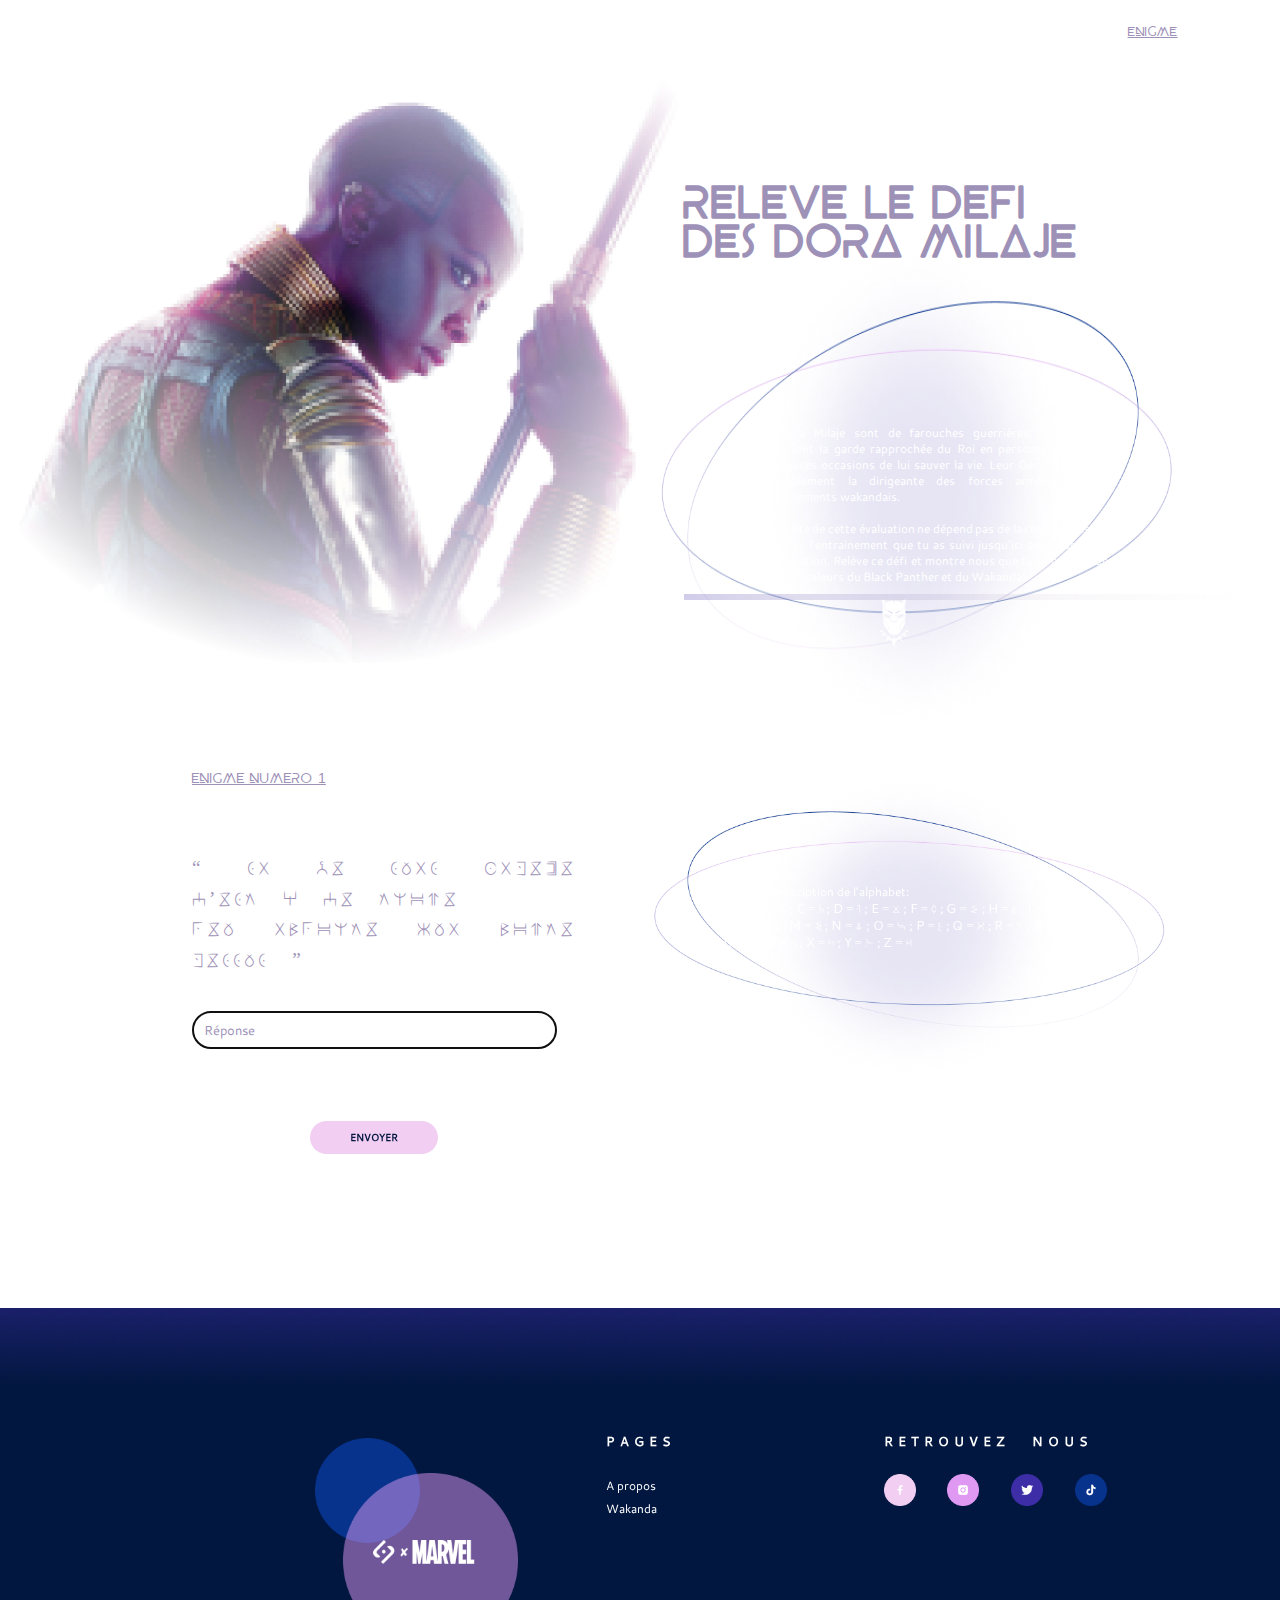
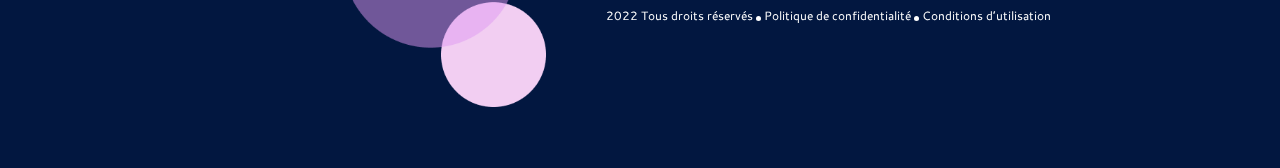
==== commit f03b9921: "modification" ====
--- a/enigme.html
+++ b/enigme.html
@@ -75,7 +75,7 @@
                     <p class="p2">Prouve ton talent d’espion et déchiffre cette réplique d’Okoyé écrite en Wakandais, 
                         et apprend par la même occasion la première valeur d’une Dora Milaje !</p>
                 </div>
-                <div class="words v">
+                <div class="words">
                     <h2 id="enigme">“ SI JE SUIS FIDELE C’EST A CE TRONE <br>
                         PEU IMPORTE QUI MONTE DESSUS ”</h2>
                 </div>
@@ -92,7 +92,7 @@
             <div class="right2">
                 <img src="assets/images/Enigme/Pantherenigme2.png" alt="Pantherenigme2">
                 <div class="pantherenigme2-text2 fade-in">
-                    <p id="titre">Voici la transicription de l’alphabet: </p>
+                    <p id="title">Voici la transicription de l’alphabet:</p>
                     <p id="alphabet"><span>A</span> = A ; <span>B</span> = b ; <span>C</span> = c ; <span>D</span> = d ; <span>E</span> = e ; <span>F</span> = f ; <span>G</span> = g ; <span>H</span> = h ; <span>I</span> = i ; <span>J</span> = j ; 
 
                         <span>K</span> = k ; <span>L</span> = l ; <span>M</span> = m ; <span>N</span> = n ; <span>O</span> = o ; <span>P</span> = p ; <span>Q</span> = q ; <span>R</span> = r ; <span>S</span> = s ; <span>T</span> = t ;
